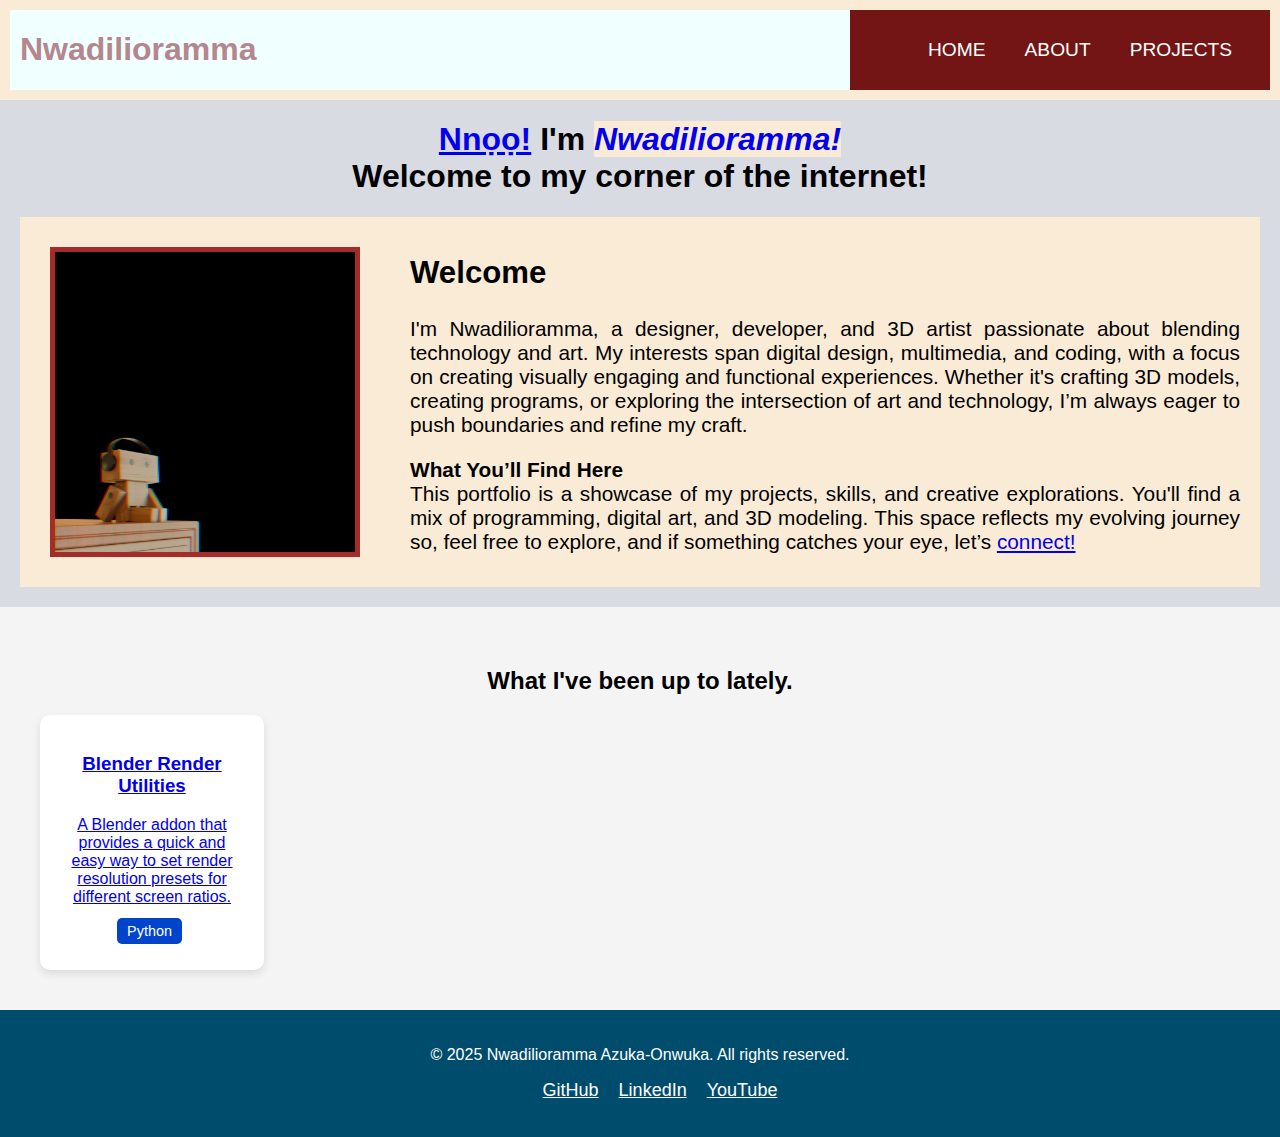
==== index.html @ 8bba37ad "First commit" ====
<!DOCTYPE html>
<html lang="en">
<head>
    <meta charset="UTF-8">
    <meta name="viewport" content="width=device-width, initial-scale=1.0">
    <link rel="stylesheet" href="styles.css">
    <title>Home</title>
</head>
<body>
    <header>
        <div class="top-bar">
            <div class="header-title">
                <a href="index.html" class="header-title-text"><h1>Nwadilioramma</h1></a>
            </div>
            <nav class="navigation">
                <button class="menu-toggle" id="menu-toggle">
                    &#9776; <!-- Unicode for hamburger icon -->
                </button>
                <ul class="nav-links" id="nav-links">
                    <li><a href="index.html" >Home</a></li>
                    <li><a href="about.html" >About</a></li>
                    <li><a href="projects.html">Projects</a></li>
                </ul>
            </nav>
        </div>
    </header>

    <main>
        <h1 id="main-head-text">
            <a href="https://www.google.com/search?q=Nn%E1%BB%8D%E1%BB%8D+meaning+in+igbo" target="blank">
                Nnọọ!</a> I'm 
            <mark style="background-color:antiquewhite; color:#c64040">
                <a href="about.html" style="text-decoration: dashed" id="main-head-name">
                    <em>Nwadilioramma!</em>
                </a>
            </mark><br>Welcome to my corner of the internet!
        </h1>
        <section id="welcome">
            <img src="imgs/REPEAT1.png" alt="" id="headshot">
            <div id="welcome-text">
                <h2>
                    Welcome
                </h2>
                <p>
                    I'm Nwadilioramma, a designer, developer, and 3D artist passionate about blending technology and art. My interests span digital design, multimedia, and coding, with a focus on creating visually engaging and functional experiences. Whether it's crafting 3D models, creating programs, or exploring the intersection of art and technology, I’m always eager to push boundaries and refine my craft.
                </p>

                <p>
                    <strong>What You’ll Find Here</strong><br>
                    This portfolio is a showcase of my projects, skills, and creative explorations. You'll find a mix of programming, digital art, and 3D modeling. This space reflects my evolving journey so, feel free to explore, and if something catches your eye, let’s <a href="https://www.linkedin.com/in/azonwukadiliora/">connect!</a>
                </p>
            </div>


        </section>

        <section id="info">

        </section>

        <!-- Projects Section -->
        <section id="projects">
            <h2>What I've been up to lately.</h2>
            <div class="project-grid">
                <!-- Example project item -->
                <!-- <div class="project-item">
                    <a href="https://project.link">
                        <img src="project-thumbnail.jpg" alt="Project Title">
                        <h3>Project Title</h3>
                        <p>Lorem ipsum dolor, sit amet consectetur adipisicing elit. Quos officiis distinctio commodi.</p>
                    </a>
                </div> -->
                <div class="project-item">
                    <a href="https://github.com/d3n-ze1/blender-render-utils" target="blank">
                        <!-- <img src="project-thumbnail.jpg" alt="Project Title"> -->
                        <h3>Blender Render Utilities</h3>
                        <p>A Blender addon that provides a quick and easy way to set render resolution presets for different screen ratios.</p>
                    </a>
                    <div class="tags">
                        <span>Python</span>
                        
                    </div>
                </div>
                <!-- Repeat for other projects as needed-->
                 
            </div>
        </section>

        <section id="gallery">

        </section>
    </main>

    <footer>
        <p>&copy; 2025 Nwadilioramma Azuka-Onwuka. All rights reserved.</p>
        <ul>
            <li><a href="https://github.com/d3n-ze1">GitHub</a></li>
            <li><a href="https://www.linkedin.com/in/azonwukadiliora/">LinkedIn</a></li>
            <li><a href="https://www.youtube.com/@D3N_ZE1">YouTube</a></li>
        </ul>
    </footer>
    <script src="script.js"></script>
</body>
</html>
---- styles.css ----
@keyframes flash {
    0% { opacity: 1; }
    50% { opacity: 0.2; }
    100% { opacity: 1; }
}

body {
    height: 100%;
    width: 100%;
    background-color: rgb(217, 219, 227);
    margin: 0;
    padding: 0;
    font-family: Arial, Helvetica, sans-serif;
}

/* header and nav */
main{
    text-align: center;
}

.top-bar{
    display: grid;
    grid-template-columns: 2fr 1fr;
    margin: 0;
    padding: 10px;
    background-color: antiquewhite;
}

.navigation{
    display: flex;
    align-items: center;
    justify-content: center;
    /* padding: 10px; */
    background-color: rgb(116, 21, 21);
}

.nav-links {
    list-style: none;
    display: flex;
    gap: 15px;
}

.nav-links li {
    display: inline;
}

.nav-links a {
    color: white;
    padding: 8px 12px;
    transition: 0.3s;
    font-size: 1.2em;
    text-decoration: none;
    text-transform: uppercase;
}

/* Hamburger button */
.menu-toggle {
    display: none; /* Hide by default on larger screens */
    font-size: 2.5em;
    transition: 0.3s;
    background: none;
    border: none;
    color: white;
    cursor: pointer;
}

/* animation */
.navigation a:hover, #main-head-name:hover, .menu-toggle:hover {
    animation: flash 0.5s linear infinite;
}

.header-title{
    background-color: azure;
    padding-left: 10px;
    padding-right: 30px;
}

.header-title-text{
    text-decoration: none;
    color: rgb(180, 134, 142);
    font-size: 1em;

}

#main-head-text{
    font-size: 2em;
}

/* hompage */
#welcome{
    height: auto;
    display: grid;
    grid-template-columns: auto auto;
    gap: 20px;
    margin: 20px;
    padding: 10px;
    align-items: center;
    justify-items: center;
    background-color: antiquewhite;
    overflow: auto;
}

#welcome-text{
    padding-left: 10px;
    padding-right: 10px;
    text-align: justify;
    font-size: 1.3em;

}

#headshot{
    border: 5px solid brown;
    margin: 20px;
    width: 300px;
}

/* Projects Section */
#projects {
    padding: 40px;
    background-color: #f4f4f4;
    /* text-align: center; */
    overflow: auto;
}

.project-grid {
    display: grid;
    grid-template-columns: repeat(auto-fill, minmax(200px, 1fr));
    gap: 20px;
    margin-top: 20px;
}

.project-item {
    background-color: #ffffff;
    border-radius: 10px;
    padding: 20px;
    box-shadow: 0 4px 8px rgba(0, 0, 0, 0.1);
    transition: transform 0.3s, box-shadow 0.3s;
}

.project-item:hover {
    transform: scale(1.05);
    box-shadow: 0 6px 12px rgba(0, 0, 0, 0.2);
}

.project-item img {
    width: 100%;
    height: auto;
    border-radius: 5px;
}

/* Footer */
footer {
    background-color: #004c6d;
    color: white;
    padding: 20px;
    text-align: center;
}

footer ul {
    display: flex;
    justify-content: center;
    gap: 20px;
    list-style: none;
}

footer a {
    color: white;
    font-size: 18px;
}

footer a:hover {
    color: #00b5e2;
}


















/* mobile */
@media (max-width: 767px) {
    #welcome{
        grid-template-columns: auto;
        gap: 10px;
        padding: 10px;
        justify-items: center;

    }

    #headshot{
        margin: 20px;
    }

    .menu-toggle {
        display: block; /* Show hamburger menu */
    }

    .nav-links {
        display: none; /* Hide links by default */
        flex-direction: column;
        position: absolute;
        top: 60px;
        right: 20px;
        padding: 10px;
        background: rgb(116, 21, 21);
        width: 150px;
        text-align: center;
        border: #1a1a2e;
        box-shadow: 0px 0px 5px rgb(15, 15, 15);
        border-radius: 5px;
    }

    .nav-links li {
        display: block;
        padding: 10px 0;
    }

    .nav-links.show {
        display: flex; /* Show links when toggled */
    }

    .project {
        flex-direction: column;
        text-align: center;
        overflow: auto;
    }
    
    .project-image {
        order: -1; /* Moves image above text */
        width: 100%;
    }

    .project-details {
        width: 100%;
    }


    .projects{
        align-items: center;
    }

    #search-bar {
        text-align: center;
    }

    .skill-and-expertise {
        display: grid;
        grid-template-columns: 1fr;
    }

    .tags{
        grid-template-columns: repeat(auto-fill, minmax(200px, auto));

    }


}

@media (min-width: 768px) and (max-width: 968px){

}




.projects {
    padding: 50px;
    text-align: left;
    display: flex;
    flex-direction: column;
    gap: 20px;
}

.projects h2 {
    font-size: 2rem;
    font-weight: bold;
}

.project {
    display: flex;
    
    align-items: center;
    justify-content: space-between;
    background: #1a1a2e; 
    padding: 20px;
    border-radius: 10px;
    gap: 20px;
    margin-top: 20px;
    color: antiquewhite;
}

.project-image {
    flex: 1;
    max-width: 300px;
    min-height: 180px;
    background: #2e2e3e; /* Placeholder bg */
    border-radius: 10px;
    display: flex;
    justify-content: center;
    align-items: center;
}

.project-image img {
    width: 100%;
    height: auto;
    border-radius: 10px;
}

.project-details {
    flex: 2;
}

.project-details h3 {
    font-size: 1.5rem;
    font-weight: bold;
}

.project-details p {
    font-size: 1rem;
    line-height: 1.5;
}

.tags {
    margin: 10px 0;
}

.tags span {
    background: #0044cc;
    color: white;
    padding: 5px 10px;
    border-radius: 5px;
    font-size: 0.9rem;
    margin-right: 5px;
    margin-bottom: 5px;
}

.view-code {
    display: inline-block;
    background: #007bff;
    color: white;
    padding: 10px 15px;
    border-radius: 5px;
    text-decoration: none;
    margin-top: 10px;
}

.view-code:hover {
    background: #0056b3;
}

#search-bar {
    width: 100%;
    max-width: 475px;
    padding: 10px;
    margin-bottom: 20px;
    border: 3px solid #77a4d4;
    border-radius: 5px;
    box-shadow: 5px 8px 15px rgb(101, 101, 199);
    font-size: 1rem;
    background: #1a1a2e;
    color: white;
    position: sticky;
    top: 20px;
}

.skill-grid {
    display: grid;
    grid-template-columns: repeat(auto-fill, minmax(1fr, 1fr 1fr));
}

.skill-item{
    display: grid;
    grid-template-columns: 1fr;
    justify-items: left;
    justify-content: space-between;
    background: #1a1a2e; 
    padding: 20px;
    border-radius: 10px;
    color: antiquewhite;
    margin: 20px;
}
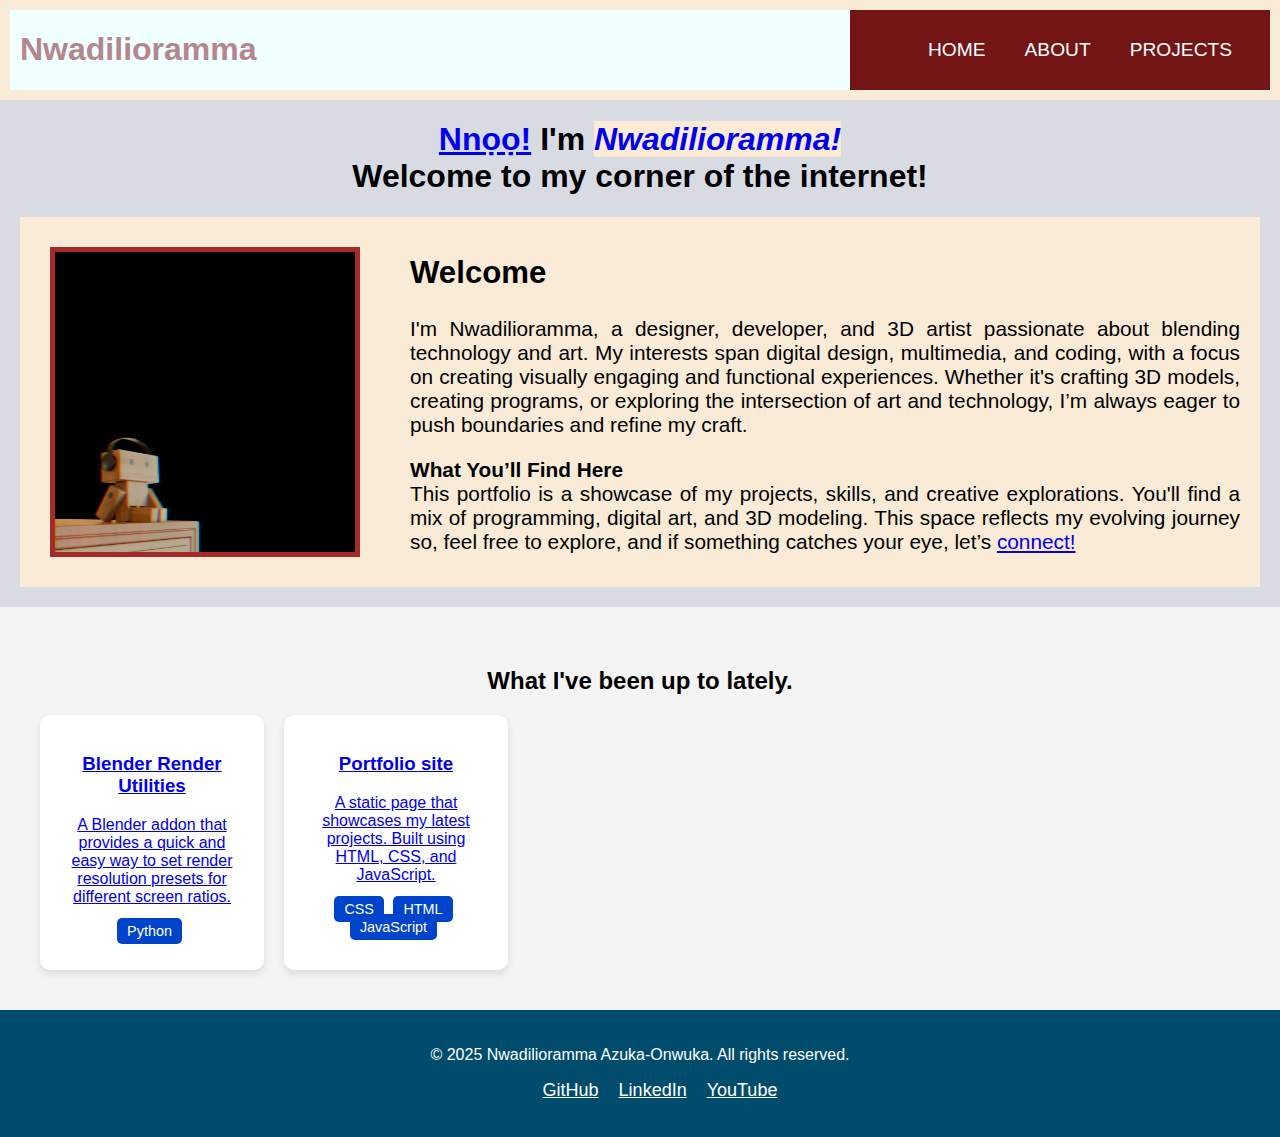
==== commit 54bcaed9: "updated projects" ====
--- a/index.html
+++ b/index.html
@@ -72,7 +72,6 @@
                 </div> -->
                 <div class="project-item">
                     <a href="https://github.com/d3n-ze1/blender-render-utils" target="blank">
-                        <!-- <img src="project-thumbnail.jpg" alt="Project Title"> -->
                         <h3>Blender Render Utilities</h3>
                         <p>A Blender addon that provides a quick and easy way to set render resolution presets for different screen ratios.</p>
                     </a>
@@ -81,6 +80,19 @@
                         
                     </div>
                 </div>
+
+                <div class="project-item">
+                    <a href="https://github.com/d3n-ze1/Portfolio-site" target="blank">
+                        <h3>Portfolio site</h3>
+                        <p>A static page that showcases my latest projects. Built using HTML, CSS, and JavaScript.</p>
+                    </a>
+                    <div class="tags">
+                        <span>CSS</span>
+                        <span>HTML</span>
+                        <span>JavaScript</span>
+                    </div>
+                </div>
+
                 <!-- Repeat for other projects as needed-->
                  
             </div>
